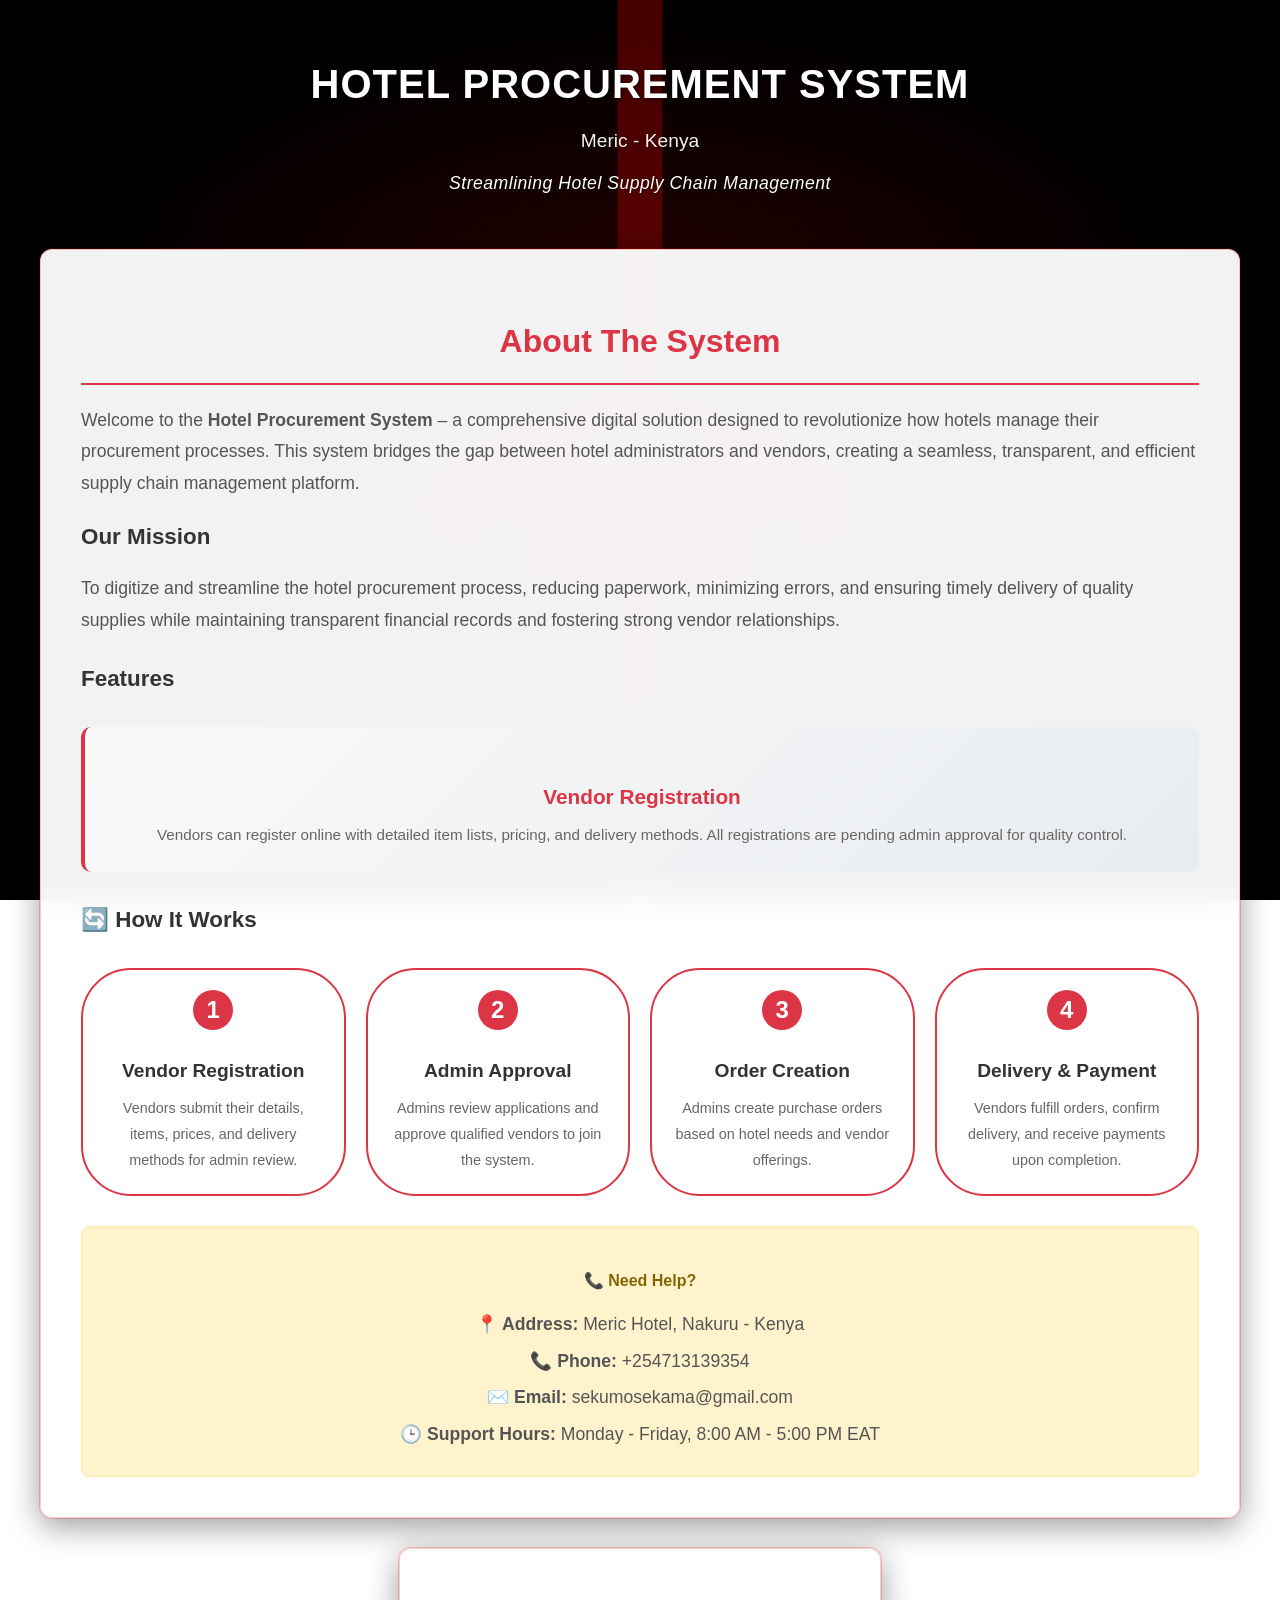
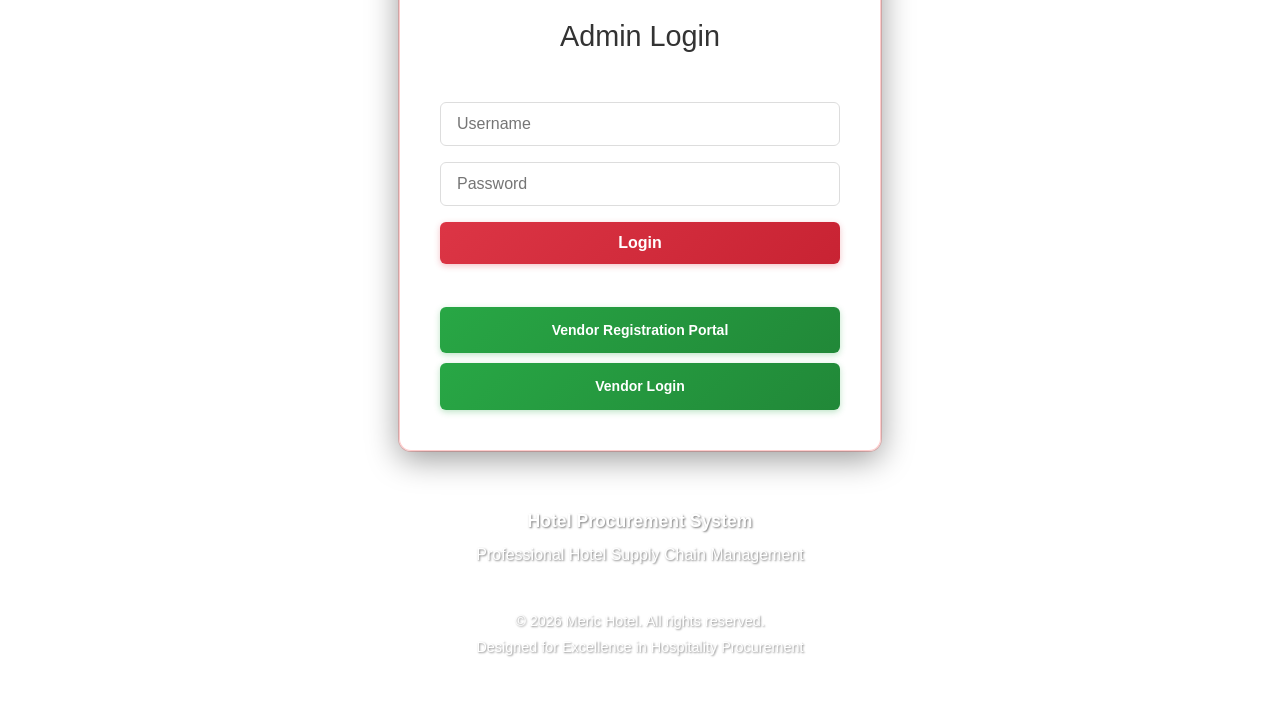
==== frontend/index.html @ 39ab06b3 "Initial commit" ====
<!DOCTYPE html>
<html lang="en">
<head>
  <meta charset="UTF-8">
  <meta name="viewport" content="width=device-width, initial-scale=1.0">
  <title>Hotel Procurement System - Admin Login</title>
  <link rel="stylesheet" href="css/style.css">
  <style>
    body {
      background: linear-gradient(135deg, rgba(0, 0, 0, 0.7) 0%, rgba(0, 0, 0, 0.8) 50%, rgba(0, 0, 0, 0.7) 100%);
      background-image: 
        linear-gradient(135deg, rgba(0, 0, 0, 0.6) 0%, rgba(0, 0, 0, 0.7) 50%, rgba(0, 0, 0, 0.6) 100%),
        url('data:image/svg+xml,<svg xmlns="http://www.w3.org/2000/svg" viewBox="0 0 1200 800"><defs><linearGradient id="redGlow" x1="0%" y1="0%" x2="100%" y2="100%"><stop offset="0%" style="stop-color:%23ff0000;stop-opacity:0.4"/><stop offset="50%" style="stop-color:%23ff3333;stop-opacity:0.6"/><stop offset="100%" style="stop-color:%23cc0000;stop-opacity:0.4"/></linearGradient><linearGradient id="carBody" x1="0%" y1="0%" x2="100%" y2="100%"><stop offset="0%" style="stop-color:%23ff0000"/><stop offset="100%" style="stop-color:%23cc0000"/></linearGradient><linearGradient id="ground" x1="0%" y1="0%" x2="100%" y2="100%"><stop offset="0%" style="stop-color:%23ff0000;stop-opacity:0.3"/><stop offset="100%" style="stop-color:%23cc0000;stop-opacity:0.2"/></linearGradient></defs><rect width="100%" height="100%" fill="%23000"/><!-- Red Light Strip Background --><rect x="580" y="0" width="40" height="800" fill="%23ff0000" opacity="0.8"/><!-- Ground Reflection --><ellipse cx="600" cy="750" rx="400" ry="50" fill="url(%23ground)" opacity="0.6"/><!-- Car Body --><g transform="translate(600,400)"><!-- Main Car Body --><ellipse cx="0" cy="50" rx="200" ry="80" fill="url(%23carBody)" opacity="0.9"/><!-- Car Hood --><ellipse cx="0" cy="20" rx="150" ry="60" fill="url(%23carBody)" opacity="0.95"/><!-- Car Roof --><ellipse cx="0" cy="-10" rx="100" ry="40" fill="url(%23carBody)" opacity="0.9"/><!-- Wheels --><circle cx="-120" cy="80" r="25" fill="%23000" opacity="0.8"/><circle cx="120" cy="80" r="25" fill="%23000" opacity="0.8"/><!-- Wheel Rims --><circle cx="-120" cy="80" r="15" fill="%23fff" opacity="0.3"/><circle cx="120" cy="80" r="15" fill="%23fff" opacity="0.3"/><!-- Headlights --><circle cx="-80" cy="10" r="8" fill="%23fff" opacity="1"/><circle cx="80" cy="10" r="8" fill="%23fff" opacity="1"/><!-- Headlight Glow --><circle cx="-80" cy="10" r="12" fill="%23fff" opacity="0.3"/><circle cx="80" cy="10" r="12" fill="%23fff" opacity="0.3"/><!-- Car Windows --><ellipse cx="0" cy="-5" rx="80" ry="25" fill="%23000" opacity="0.7"/><!-- Car Grill --><rect x="-40" y="15" width="80" height="10" fill="%23000" opacity="0.6"/></g></svg>');
      background-size: cover;
      background-position: center;
      background-attachment: fixed;
      background-repeat: no-repeat;
      font-family: 'Segoe UI', Arial, sans-serif;
      margin: 0;
      padding: 20px;
      line-height: 1.6;
      min-height: 100vh;
      position: relative;
    }
    
    body::before {
      content: '';
      position: fixed;
      top: 0;
      left: 0;
      width: 100%;
      height: 100%;
      background: radial-gradient(ellipse at center, rgba(255, 0, 0, 0.2) 0%, transparent 70%);
      pointer-events: none;
      z-index: -1;
    }

    /* Main container for the page */
    .main-container {
      max-width: 1200px;
      margin: 0 auto;
    }

    /* Header styles */
    .header {
      background: none;
      color: #fff;
      padding: 2em 0;
      text-align: center;
      margin-bottom: 20px;
    }

    .header h1 {
      margin: 0;
      font-size: 2.5em;
      font-weight: bold;
      letter-spacing: 1px;
      color: #fff;
      text-shadow: 2px 2px 4px rgba(0,0,0,0.5);
    }

    .header .subtitle {
      font-size: 1.2em;
      margin-top: 0.5em;
      opacity: 0.95;
      font-weight: 500;
      color: #fff;
      text-shadow: 1px 1px 2px rgba(0,0,0,0.5);
    }

    .header .tagline {
      font-size: 1.1em;
      margin-top: 0.7em;
      font-style: italic;
      letter-spacing: 0.5px;
      color: #fff;
      text-shadow: 1px 1px 2px rgba(0,0,0,0.5);
    }

    /* About section - Website explanation */
    .about-section {
      background: rgba(255, 255, 255, 0.95);
      backdrop-filter: blur(15px);
      border-radius: 12px;
      padding: 2.5em;
      margin-bottom: 30px;
      box-shadow: 0 8px 32px rgba(0, 0, 0, 0.4), 0 0 0 1px rgba(255, 0, 0, 0.2);
      border: 1px solid rgba(255, 0, 0, 0.2);
    }

    .about-section h2 {
      color: #dc3545;
      font-size: 2em;
      margin-bottom: 20px;
      text-align: center;
      border-bottom: 2px solid #dc3545;
      padding-bottom: 15px;
    }

    .about-section h3 {
      color: #333;
      font-size: 1.4em;
      margin: 25px 0 15px 0;
    }

    .about-section h3:first-of-type {
      margin-top: 0;
    }

    .about-section p {
      color: #555;
      font-size: 1.1em;
      line-height: 1.8;
      margin-bottom: 20px;
    }

    .features-grid {
      display: grid;
      grid-template-columns: repeat(auto-fit, minmax(280px, 1fr));
      gap: 25px;
      margin: 30px 0;
    }

    .feature-card {
      background: linear-gradient(135deg, #f8f9fa, #e9ecef);
      border-radius: 10px;
      padding: 25px;
      text-align: center;
      transition: transform 0.3s ease;
      border-left: 4px solid #dc3545;
    }

    .feature-card:hover {
      transform: translateY(-5px);
      box-shadow: 0 10px 30px rgba(220, 53, 69, 0.2);
    }

    .feature-icon {
      font-size: 3em;
      margin-bottom: 15px;
    }

    .feature-card h4 {
      color: #dc3545;
      font-size: 1.3em;
      margin-bottom: 10px;
    }

    .feature-card p {
      color: #666;
      font-size: 0.95em;
      line-height: 1.6;
      margin: 0;
    }

    .workflow-steps {
      display: grid;
      grid-template-columns: repeat(auto-fit, minmax(200px, 1fr));
      gap: 20px;
      margin: 30px 0;
    }

    .step {
      background: white;
      border-radius: 50px;
      padding: 20px;
      text-align: center;
      border: 2px solid #dc3545;
      position: relative;
    }

    .step-number {
      background: #dc3545;
      color: white;
      width: 40px;
      height: 40px;
      border-radius: 50%;
      display: flex;
      align-items: center;
      justify-content: center;
      font-size: 1.5em;
      font-weight: bold;
      margin: 0 auto 15px;
    }

    .step h4 {
      color: #333;
      font-size: 1.2em;
      margin-bottom: 10px;
    }

    .step p {
      color: #666;
      font-size: 0.9em;
      margin: 0;
    }

    .roles-container {
      display: grid;
      grid-template-columns: repeat(auto-fit, minmax(250px, 1fr));
      gap: 25px;
      margin: 30px 0;
    }

    .role-card {
      background: white;
      border-radius: 10px;
      overflow: hidden;
      box-shadow: 0 5px 20px rgba(0,0,0,0.1);
    }

    .role-header {
      background: linear-gradient(135deg, #dc3545, #c82333);
      color: white;
      padding: 20px;
      text-align: center;
    }

    .role-header h4 {
      margin: 0;
      font-size: 1.5em;
    }

    .role-body {
      padding: 25px;
    }

    .role-body ul {
      list-style: none;
      padding: 0;
      margin: 0;
    }

    .role-body li {
      padding: 10px 0;
      border-bottom: 1px solid #eee;
      color: #666;
    }

    .role-body li:last-child {
      border-bottom: none;
    }

    .role-body li:before {
      content: "✓";
      color: #28a745;
      font-weight: bold;
      margin-right: 10px;
    }

    .tech-stack {
      background: #f8f9fa;
      border-radius: 10px;
      padding: 25px;
      margin: 30px 0;
    }

    .tech-tags {
      display: flex;
      flex-wrap: wrap;
      gap: 10px;
      margin-top: 15px;
    }

    .tech-tag {
      background: linear-gradient(135deg, #dc3545, #c82333);
      color: white;
      padding: 8px 16px;
      border-radius: 25px;
      font-size: 0.9em;
      font-weight: 500;
    }

    .contact-info {
      background: #fff3cd;
      border: 1px solid #ffeaa7;
      color: #856404;
      padding: 20px;
      border-radius: 8px;
      margin-top: 30px;
      text-align: center;
    }

    .contact-info p {
      margin: 5px 0;
      font-size: 1.1em;
    }

    .login-section {
      max-width: 400px;
      margin: 0 auto 30px auto;
      background: rgba(255, 255, 255, 0.95);
      backdrop-filter: blur(15px);
      padding: 2.5em;
      border-radius: 12px;
      box-shadow: 0 8px 32px rgba(0, 0, 0, 0.4), 0 0 0 1px rgba(255, 0, 0, 0.2);
      border: 1px solid rgba(255, 0, 0, 0.2);
    }
    
    .login-section h2 {
      margin-bottom: 1.5em;
      font-size: 1.8em;
      font-weight: 300;
      color: #333;
      text-align: center;
    }
    
    .login-form {
      display: flex;
      flex-direction: column;
      gap: 1em;
    }
    
    .login-form input {
      padding: 12px 16px;
      border: 1px solid #ddd;
      border-radius: 6px;
      font-size: 16px;
    }
    
    .login-form input:focus {
      outline: none;
      border-color: #dc3545;
    }
    
    .login-form button {
      background: linear-gradient(135deg, #dc3545, #c82333);
      color: white;
      border: none;
      padding: 12px 24px;
      border-radius: 6px;
      font-size: 16px;
      font-weight: 600;
      cursor: pointer;
      transition: all 0.2s ease;
      box-shadow: 0 2px 6px rgba(220, 53, 69, 0.3);
    }
    
    .login-form button:hover {
      background: linear-gradient(135deg, #c82333, #bd2130);
      transform: translateY(-1px);
      box-shadow: 0 4px 12px rgba(220, 53, 69, 0.4);
    }
    
    .portal-links {
      margin-top: 20px;
      display: flex;
      flex-direction: column;
      gap: 10px;
    }
    
    .portal-btn {
      background: linear-gradient(135deg, #28a745, #218838);
      color: white;
      border: none;
      padding: 12px 24px;
      border-radius: 6px;
      font-size: 14px;
      font-weight: 600;
      cursor: pointer;
      transition: all 0.2s ease;
      box-shadow: 0 2px 6px rgba(40, 167, 69, 0.3);
      text-decoration: none;
      display: block;
      text-align: center;
    }
    
    .portal-btn:hover {
      background: linear-gradient(135deg, #218838, #1e7e34);
      transform: translateY(-1px);
      box-shadow: 0 4px 12px rgba(40, 167, 69, 0.4);
    }
    
    .setup-link {
      margin-top: 15px;
      font-size: 13px;
      text-align: center;
    }
    
    .setup-link a {
      color: #dc3545;
      text-decoration: none;
    }
    
    .setup-link a:hover {
      text-decoration: underline;
    }
    
    #login-error {
      color: #dc3545;
      font-size: 14px;
      margin-top: 0.5em;
      text-align: center;
    }

    .footer {
      color: #fff;
      padding: 1.5em 0;
      margin-top: 2em;
      text-align: center;
    }
    
    .footer-content {
      padding: 0 2em;
    }
    
    .footer-section h4 {
      margin: 0 0 0.5em 0;
      font-size: 1.1em;
      color: #fff;
      text-shadow: 1px 1px 2px rgba(0,0,0,0.5);
    }
    
    .footer-section p {
      margin: 0.3em 0;
      line-height: 1.4;
      color: #fff;
      text-shadow: 1px 1px 2px rgba(0,0,0,0.5);
    }
    
    .footer-bottom {
      margin-top: 1.5em;
      padding-top: 1em;
      border-top: 1px solid rgba(255,255,255,0.1);
    }
    
    .copyright p {
      margin: 0.2em 0;
      opacity: 0.9;
      font-size: 0.9em;
      color: #fff;
      text-shadow: 1px 1px 2px rgba(0,0,0,0.5);
    }
  </style>
</head>
<body>
  <div class="main-container">
    <!-- Professional Header -->
    <div class="header">
      <h1> HOTEL PROCUREMENT SYSTEM</h1>
      <div class="subtitle">Meric - Kenya</div>
      <div class="tagline">Streamlining Hotel Supply Chain Management</div>
    </div>

    <!-- About Section - Website Explanation -->
    <div class="about-section">
      <h2> About The System</h2>
      
      <p>Welcome to the <strong>Hotel Procurement System</strong> – a comprehensive digital solution designed to revolutionize how hotels manage their procurement processes. This system bridges the gap between hotel administrators and vendors, creating a seamless, transparent, and efficient supply chain management platform.</p>

      <h3>Our Mission</h3>
      <p>To digitize and streamline the hotel procurement process, reducing paperwork, minimizing errors, and ensuring timely delivery of quality supplies while maintaining transparent financial records and fostering strong vendor relationships.</p>

      <h3>Features</h3>
      <div class="features-grid">
        <div class="feature-card">
          <div class="feature-icon"></div>
          <h4>Vendor Registration</h4>
          <p>Vendors can register online with detailed item lists, pricing, and delivery methods. All registrations are pending admin approval for quality control.</p>
        </div>
      </div>
      <h3>🔄 How It Works</h3>
      <div class="workflow-steps">
        <div class="step">
          <div class="step-number">1</div>
          <h4>Vendor Registration</h4>
          <p>Vendors submit their details, items, prices, and delivery methods for admin review.</p>
        </div>
        <div class="step">
          <div class="step-number">2</div>
          <h4>Admin Approval</h4>
          <p>Admins review applications and approve qualified vendors to join the system.</p>
        </div>
        <div class="step">
          <div class="step-number">3</div>
          <h4>Order Creation</h4>
          <p>Admins create purchase orders based on hotel needs and vendor offerings.</p>
        </div>
        <div class="step">
          <div class="step-number">4</div>
          <h4>Delivery & Payment</h4>
          <p>Vendors fulfill orders, confirm delivery, and receive payments upon completion.</p>
        </div>
      </div>

      <div class="contact-info">
        <h4 style="color: #856404; margin-bottom: 15px;">📞 Need Help?</h4>
        <p><strong>📍 Address:</strong> Meric Hotel, Nakuru - Kenya</p>
        <p><strong>📞 Phone:</strong> +254713139354</p>
        <p><strong>✉️ Email:</strong> sekumosekama@gmail.com</p>
        <p><strong>🕒 Support Hours:</strong> Monday - Friday, 8:00 AM - 5:00 PM EAT</p>
      </div>
    </div>

    <!-- Login Section -->
    <div class="login-section">
      <h2>Admin Login</h2>
      <form class="login-form" id="login-form">
        <input type="text" id="username" placeholder="Username" required />
        <input type="password" id="password" placeholder="Password" required />
        <button type="submit">Login</button>
        <div id="login-error"></div>
      </form>
      <div class="portal-links">
        
        <a href="vendors.html" class="portal-btn"> Vendor Registration Portal</a>
        <a href="vendor-login.html" class="portal-btn"> Vendor Login</a>
      </div>
    </div>
    </div>

    <!-- Footer -->
    <footer class="footer">
      <div class="footer-content">
        <div class="footer-section">
          <h4>Hotel Procurement System</h4>
          <p>Professional Hotel Supply Chain Management</p>
        </div>
      </div>
      
      <div class="footer-bottom">
        <div class="copyright">
          <p>&copy; 2026 Meric Hotel. All rights reserved.</p>
          <p>Designed for Excellence in Hospitality Procurement</p>
        </div>
      </div>
    </footer>
  

  <script>
    async function login(username, password) {
      const response = await fetch('../login.php', {
        method: 'POST',
        headers: { 'Content-Type': 'application/json' },
        body: JSON.stringify({ username, password })
      });

      const data = await response.json();
      if (!response.ok || !data.success) {
        throw new Error(data.error || 'Login unsuccessful');
      }
      return data;
    }

    const loginForm = document.getElementById('login-form');
    const loginError = document.getElementById('login-error');

    loginForm.addEventListener('submit', async function(e) {
      e.preventDefault();
      
      const username = document.getElementById('username').value.trim();
      const password = document.getElementById('password').value.trim();
      
      if (!username || !password) {
        loginError.textContent = 'Please enter both username and password.';
        loginError.style.color = '#dc3545';
        return;
      }
      
      try {
        const data = await login(username, password);
        
        if (data.success && data.user.role === 'admin') {
          loginError.textContent = data.message || 'Login successful';
          loginError.style.color = '#28a745';
          sessionStorage.setItem('currentUser', JSON.stringify(data.user));
          window.location.href = 'admin.html';
        } else if (data.success && data.user.role !== 'admin') {
          loginError.textContent = 'Access denied. Admin privileges required.';
          loginError.style.color = '#dc3545';
        }
      } catch (error) {
        console.error('Login error:', error);
        loginError.textContent = error.message || 'Login failed. Please try again.';
        loginError.style.color = '#dc3545';
      }
    });
  </script>
</body>
</html>
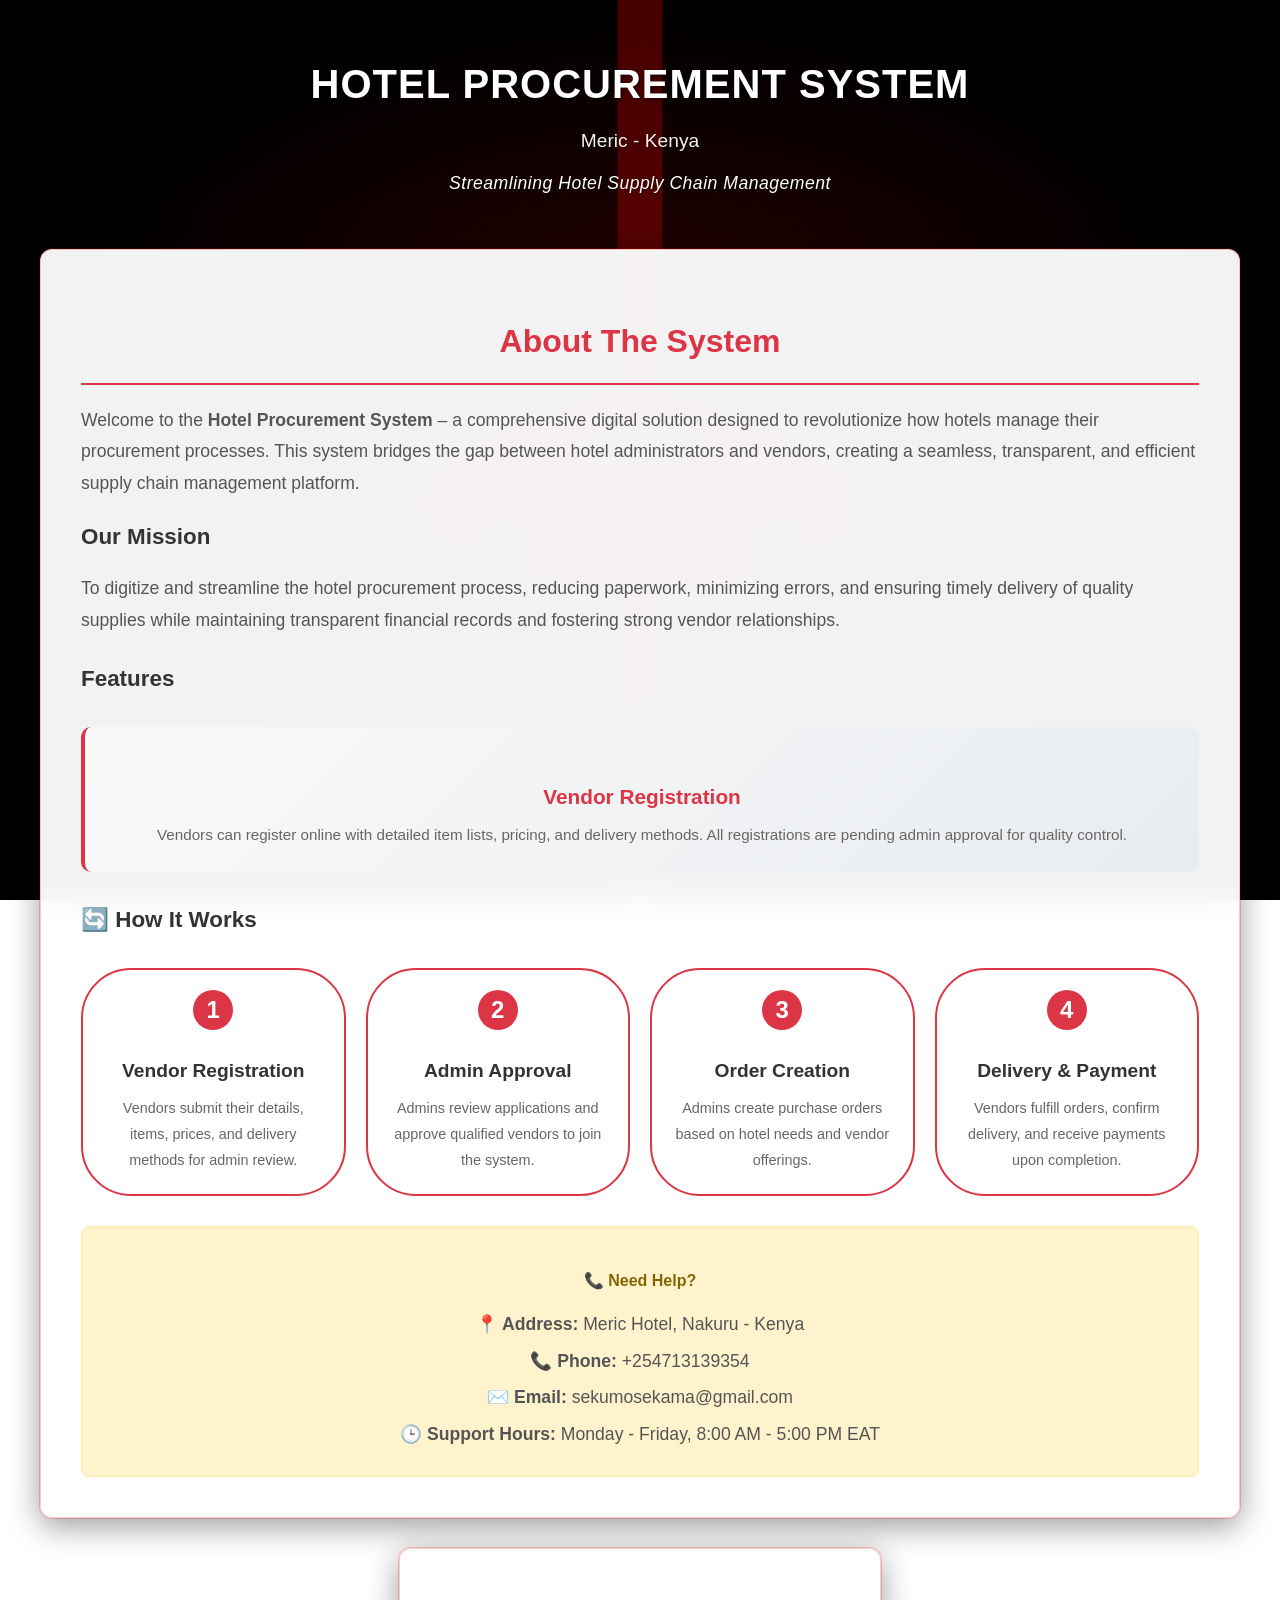
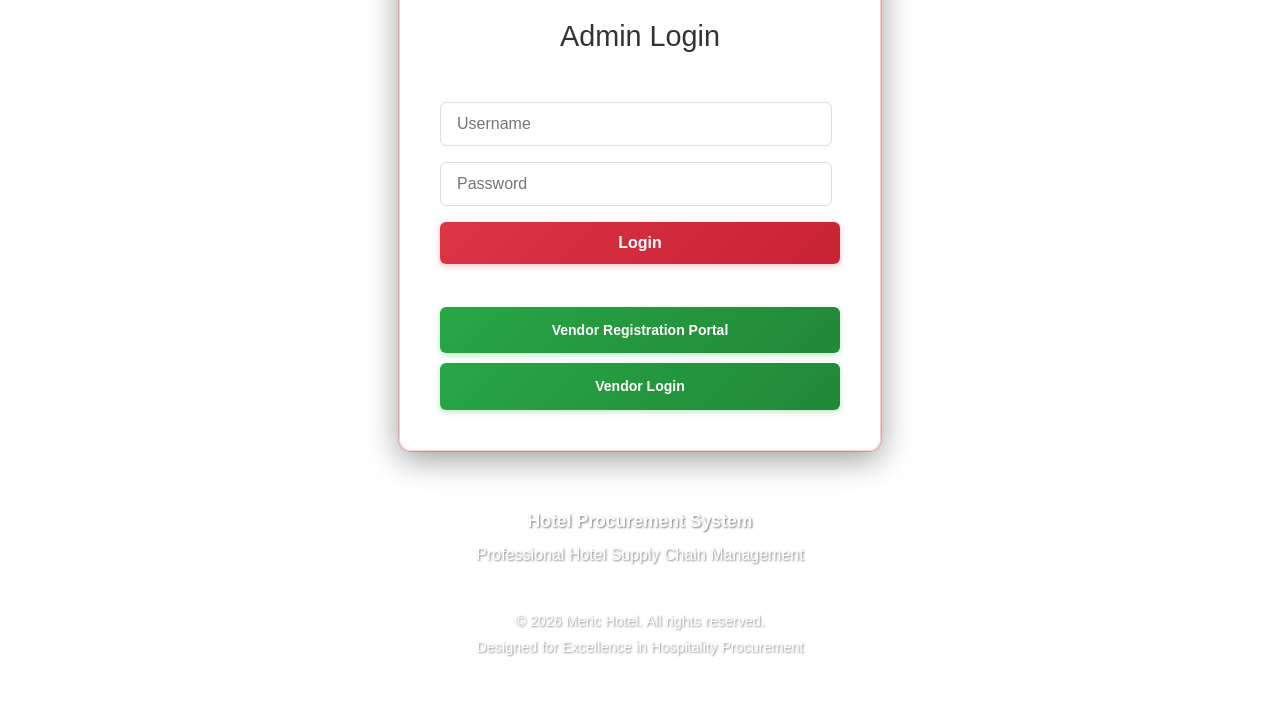
==== commit b003391f: "Prepare app for Render deployment" ====
--- a/frontend/index.html
+++ b/frontend/index.html
@@ -4,7 +4,7 @@
   <meta charset="UTF-8">
   <meta name="viewport" content="width=device-width, initial-scale=1.0">
   <title>Hotel Procurement System - Admin Login</title>
-  <link rel="stylesheet" href="css/style.css">
+  <link rel="stylesheet" href="../css/style.css">
   <style>
     body {
       background: linear-gradient(135deg, rgba(0, 0, 0, 0.7) 0%, rgba(0, 0, 0, 0.8) 50%, rgba(0, 0, 0, 0.7) 100%);
@@ -529,7 +529,7 @@
 
   <script>
     async function login(username, password) {
-      const response = await fetch('../login.php', {
+      const response = await fetch('../backend/login.php', {
         method: 'POST',
         headers: { 'Content-Type': 'application/json' },
         body: JSON.stringify({ username, password })
@@ -577,4 +577,4 @@
     });
   </script>
 </body>
-</html>+</html>
--- a/css/style.css
+++ b/css/style.css
@@ -0,0 +1,133 @@
+body {
+  font-family: 'Times New Roman', Times, serif;
+  background: #f4f4f4;
+  margin: 0;
+  padding: 0;
+}
+#login-section, #app-section {
+  max-width: 500px;
+  margin: 40px auto;
+  background: #fff;
+  padding: 2em;
+  border-radius: 8px;
+  box-shadow: 0 2px 8px rgba(0,0,0,0.1);
+}
+nav {
+  display: flex;
+  gap: 1em;
+  margin-bottom: 1em;
+}
+nav button {
+  padding: 0.5em 1em;
+  border: none;
+  background: #007bff;
+  color: #fff;
+  border-radius: 4px;
+  cursor: pointer;
+}
+nav button:hover {
+  background: #0056b3;
+}
+form {
+  margin-bottom: 1em;
+}
+input, select {
+  padding: 0.5em;
+  margin-right: 0.5em;
+  border: 1px solid #ccc;
+  border-radius: 4px;
+}
+button[type="submit"] {
+  background: #28a745;
+  color: #fff;
+  border: none;
+  border-radius: 4px;
+  padding: 0.5em 1em;
+  cursor: pointer;
+}
+button[type="submit"]:hover {
+  background: #218838;
+}
+ul {
+  list-style: none;
+  padding: 0;
+}
+ul li {
+  background: #f9f9f9;
+  margin-bottom: 0.5em;
+  padding: 0.5em;
+  border-radius: 4px;
+  display: flex;
+  justify-content: space-between;
+  align-items: center;
+}
+/* Accordion styles for vendors.html */
+.accordion-header {
+  cursor: pointer;
+  background: #e9f4fb;
+  padding: 0.75em 1em;
+  border-radius: 6px;
+  margin-bottom: 0.3em;
+  font-weight: bold;
+  font-size: 1.08em;
+  transition: background 0.2s;
+  box-shadow: 0 1px 2px rgba(0,0,0,0.04);
+  display: flex;
+  align-items: center;
+}
+.accordion-header.active {
+  background: #b6e0fe;
+  color: #1a3a5d;
+}
+.accordion-header:hover {
+  background: #d0eaff;
+}
+.accordion-content {
+  display: none;
+  margin-bottom: 1em;
+  background: #fff;
+  border-radius: 0 0 6px 6px;
+  box-shadow: 0 2px 8px rgba(0,0,0,0.03);
+  padding: 1em 1.5em 1em 1.5em;
+}
+.accordion-content.active {
+  display: block;
+}
+/* End accordion styles */
+
+/* Minimal rectangle style for vendor pages */
+.minimal-rect {
+  max-width: 350px;
+  margin: 60px auto;
+  background: #fff;
+  padding: 1.5em 1.2em;
+  border-radius: 10px;
+  box-shadow: 0 2px 12px rgba(0,0,0,0.10);
+  min-height: 120px;
+  display: flex;
+  flex-direction: column;
+  align-items: stretch;
+}
+.minimal-rect h2 {
+  font-size: 1.2em;
+  margin-bottom: 1em;
+  text-align: center;
+}
+.minimal-rect form {
+  margin-bottom: 1em;
+}
+.minimal-rect input, .minimal-rect button {
+  width: 100%;
+  margin-bottom: 0.7em;
+  box-sizing: border-box;
+}
+.minimal-rect a {
+  text-align: center;
+  display: block;
+  margin-top: 1em;
+  color: #007bff;
+  text-decoration: none;
+}
+.minimal-rect a:hover {
+  text-decoration: underline;
+} 
